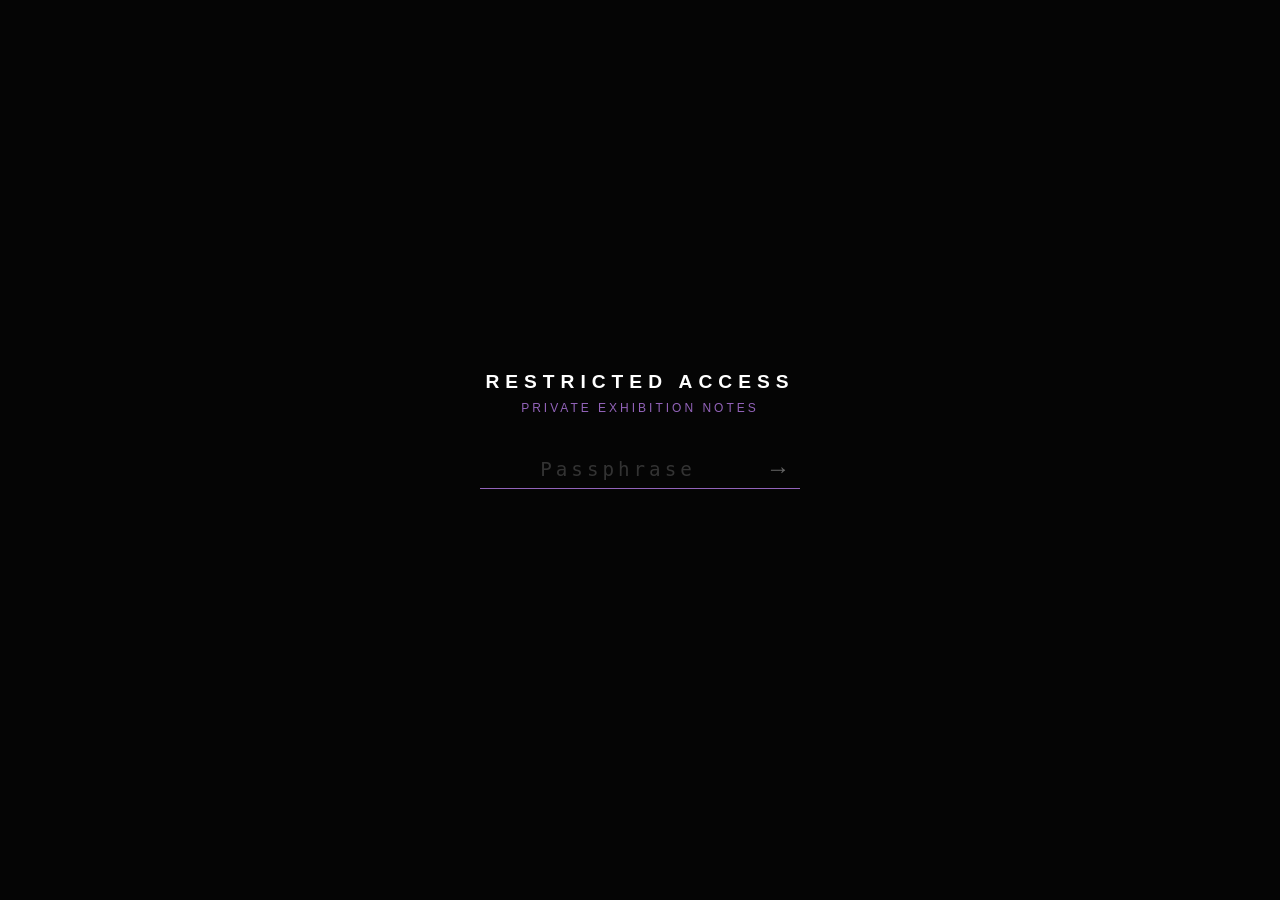
==== html/detail.html @ 25a6d985 "refs #0001 initialized commit" ====
<!DOCTYPE html>
<html lang="zh-TW">
<head>
  <meta charset="UTF-8">
  <meta name="viewport" content="width=device-width, initial-scale=1.0">
  <title>Recipe | Artwork Detail</title>
  <link rel="stylesheet" href="../css/detail.css">
</head>
<body id="detail-body">

  <header>
    <div id="group-title" class="group-title">Group Title</div>
    
    <div class="lang-switcher">
      <span id="lang-zh" class="lang-btn active">TW</span>
      <span class="lang-divider">/</span>
      <span id="lang-ja" class="lang-btn">JA</span>
    </div>

    <div id="progress-tracker" class="progress-tracker">01 / 48</div>
  </header>

  <main id="main-stage">
    <section class="image-section">
      <img id="artwork-img" src="" alt="畫作圖片">
    </section>

    <section class="info-section">
      <div id="tags-container" class="tags"></div>
      <h1 id="artwork-title" class="artwork-title">Artwork Title</h1>
      <div id="artwork-meta" class="artwork-meta">Artist | Year</div>
      <ul id="highlights-list" class="highlights"></ul>
    </section>
  </main>

  <footer>
    <a href="#" id="btn-prev" class="btn-nav">← PREV</a>
    <a href="#" id="btn-index" class="btn-index">BACK TO INDEX</a>
    <a href="#" id="btn-next" class="btn-nav">NEXT →</a>
  </footer>

  <script src="../js/detail.js"></script>
</body>
</html>ㄑ
---- css/detail.css ----
/* === detail.css === */
:root {
  --bg-dark: #050505;
  --bg-panel: #0A0A0A;
  --text-main: #FFFFFF;
  --text-muted: #555555;
  --border-line: #1A1A1A;

  /* 預設：北齋主題 (左圖右文，無框) */
  --accent-color: #9263B9; /* 江戶紫 */
  --layout-direction: row; 
  --title-font: "Helvetica Neue", "Arial", sans-serif;
  --image-border: none;
  --image-shadow: 0 10px 40px rgba(0,0,0,0.8);
}

/* 🎨 梵谷展專屬主題 (左文右圖，帶有西洋畫框) */
body.theme-gogh {
  --accent-color: #F4D03F; /* 向日葵黃 */
  --layout-direction: row-reverse; /* 反轉版面 */
  --title-font: "Georgia", "Times New Roman", serif; /* 古典襯線字 */
  --image-border: 12px solid #EAE6D7; /* 米白色裝裱框 */
  --image-shadow: 5px 5px 25px rgba(0,0,0,0.9);
}

* { box-sizing: border-box; margin: 0; padding: 0; }
body {
  font-family: "Helvetica Neue", sans-serif;
  background-color: var(--bg-dark);
  color: var(--text-main);
  height: 100vh;
  display: flex;
  flex-direction: column;
  -webkit-font-smoothing: antialiased;
  transition: background-color 0.5s ease;
}

/* === Header & Footer === */
header, footer {
  display: flex;
  justify-content: space-between;
  align-items: center;
  padding: 20px 40px;
  background-color: var(--bg-dark);
  border-bottom: 1px solid var(--border-line);
}
footer { border-top: 1px solid var(--border-line); border-bottom: none; }

.group-title { font-size: 0.85rem; letter-spacing: 4px; color: var(--text-muted); text-transform: uppercase; }
.progress-tracker { font-size: 1rem; font-family: monospace; color: var(--accent-color); }

.lang-switcher {
  display: flex;
  align-items: center;
  gap: 12px;
  font-size: 0.85rem;
  letter-spacing: 2px;
  font-family: monospace;
}

.lang-btn {
  color: var(--text-muted);
  cursor: pointer;
  transition: color 0.3s ease;
}

.lang-btn:hover {
  color: var(--text-main);
}

.lang-btn.active {
  color: var(--accent-color); /* 選中時亮起專屬的主題色！ */
  font-weight: bold;
}

.lang-divider {
  color: var(--border-line);
}


/* === Main Stage === */
main {
  flex: 1;
  display: flex;
  flex-direction: var(--layout-direction);
  overflow: hidden;
}

.image-section {
  flex: 6;
  display: flex;
  justify-content: center;
  align-items: center;
  padding: 40px;
  background-color: #000000; /* 極致黑讓圖片跳出來 */
}
.image-section img {
  max-width: 100%; max-height: 80vh;
  object-fit: contain;
  border: var(--image-border);
  box-shadow: var(--image-shadow);
  border-radius: 2px;
}

.info-section {
  flex: 4; padding: 60px;
  background-color: var(--bg-panel);
  overflow-y: auto; display: flex; flex-direction: column; justify-content: center;
}

/* 文字排版 */
.tags { margin-bottom: 20px; }
.tag {
  border: 1px solid var(--accent-color); color: var(--accent-color);
  padding: 6px 14px; border-radius: 50px; font-size: 0.75rem; margin-right: 10px;
  letter-spacing: 1px;
}

.artwork-title {
  font-family: var(--title-font);
  font-size: clamp(2rem, 4vw, 3.5rem);
  font-weight: 700; margin-bottom: 10px; line-height: 1.1; letter-spacing: -1px;
}
.artwork-meta {
  color: var(--text-muted); font-size: 0.9rem; margin-bottom: 40px;
  padding-bottom: 20px; border-bottom: 1px solid var(--border-line);
}

.highlights { list-style-type: none; }
.highlights li {
  position: relative; padding-left: 20px; margin-bottom: 15px;
  line-height: 1.8; font-size: 1.05rem; font-weight: 300;
}
.highlights li::before {
  content: "—"; position: absolute; left: 0; color: var(--accent-color); font-weight: bold;
}

/* 導航按鈕 */
.btn-nav, .btn-index {
  color: var(--text-muted); text-decoration: none; font-size: 0.85rem;
  letter-spacing: 2px; font-weight: bold; transition: color 0.3s;
}
.btn-nav:hover, .btn-index:hover { color: var(--accent-color); }
.btn-nav.disabled { opacity: 0.2; pointer-events: none; } /* 當沒有上一頁/下一頁時變暗 */

/* 手機版 (單欄排列) */
@media (max-width: 768px) {
  body { height: auto; }
  main { flex-direction: column !important; overflow: visible; }
  .image-section { padding: 20px; }
  .image-section img { max-height: 50vh; }
  .info-section { padding: 40px 20px; }
  header, footer { padding: 20px; }
}
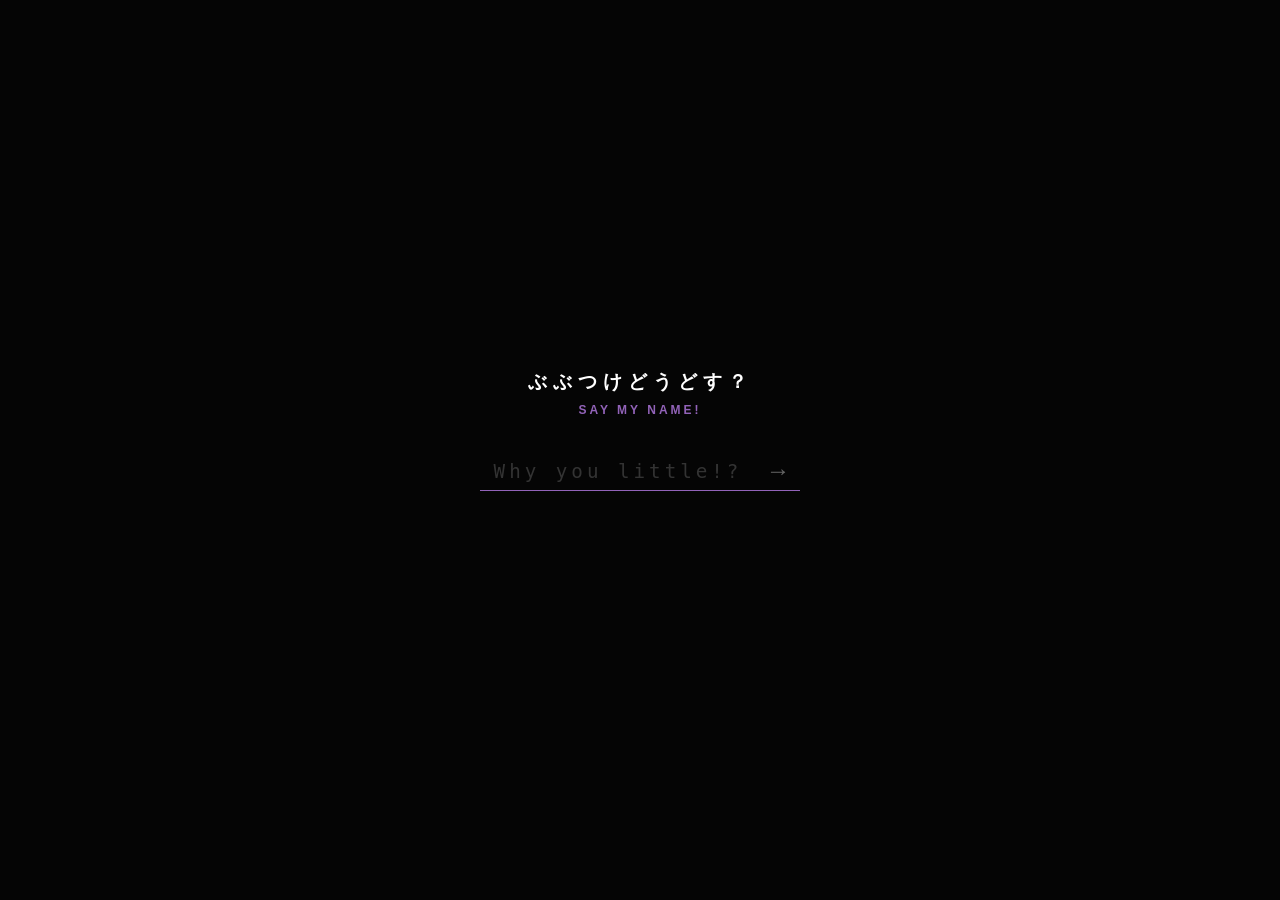
==== commit 01854d4e: "refs #0004 Initializing the Data" ====
--- a/html/detail.html
+++ b/html/detail.html
@@ -17,7 +17,7 @@
       <span id="lang-ja" class="lang-btn">JA</span>
     </div>
 
-    <div id="progress-tracker" class="progress-tracker">01 / 48</div>
+    <div id="progress-tracker" class="progress-tracker">01 / 01</div>
   </header>
 
   <main id="main-stage">
--- a/css/detail.css
+++ b/css/detail.css
@@ -6,20 +6,19 @@
   --text-muted: #555555;
   --border-line: #1A1A1A;
 
-  /* 預設：北齋主題 (左圖右文，無框) */
-  --accent-color: #9263B9; /* 江戶紫 */
+
+  --accent-color: #9263B9; 
   --layout-direction: row; 
   --title-font: "Helvetica Neue", "Arial", sans-serif;
   --image-border: none;
   --image-shadow: 0 10px 40px rgba(0,0,0,0.8);
 }
 
-/* 🎨 梵谷展專屬主題 (左文右圖，帶有西洋畫框) */
 body.theme-gogh {
-  --accent-color: #F4D03F; /* 向日葵黃 */
-  --layout-direction: row-reverse; /* 反轉版面 */
-  --title-font: "Georgia", "Times New Roman", serif; /* 古典襯線字 */
-  --image-border: 12px solid #EAE6D7; /* 米白色裝裱框 */
+  --accent-color: #F4D03F;
+  --layout-direction: row-reverse; 
+  --title-font: "Georgia", "Times New Roman", serif; 
+  --image-border: 12px solid #EAE6D7; 
   --image-shadow: 5px 5px 25px rgba(0,0,0,0.9);
 }
 
@@ -69,7 +68,7 @@
 }
 
 .lang-btn.active {
-  color: var(--accent-color); /* 選中時亮起專屬的主題色！ */
+  color: var(--accent-color);
   font-weight: bold;
 }
 
@@ -92,7 +91,7 @@
   justify-content: center;
   align-items: center;
   padding: 40px;
-  background-color: #000000; /* 極致黑讓圖片跳出來 */
+  background-color: #000000; 
 }
 .image-section img {
   max-width: 100%; max-height: 80vh;
@@ -135,15 +134,15 @@
   content: "—"; position: absolute; left: 0; color: var(--accent-color); font-weight: bold;
 }
 
-/* 導航按鈕 */
+
 .btn-nav, .btn-index {
   color: var(--text-muted); text-decoration: none; font-size: 0.85rem;
   letter-spacing: 2px; font-weight: bold; transition: color 0.3s;
 }
 .btn-nav:hover, .btn-index:hover { color: var(--accent-color); }
-.btn-nav.disabled { opacity: 0.2; pointer-events: none; } /* 當沒有上一頁/下一頁時變暗 */
+.btn-nav.disabled { opacity: 0.2; pointer-events: none; } 
 
-/* 手機版 (單欄排列) */
+
 @media (max-width: 768px) {
   body { height: auto; }
   main { flex-direction: column !important; overflow: visible; }
